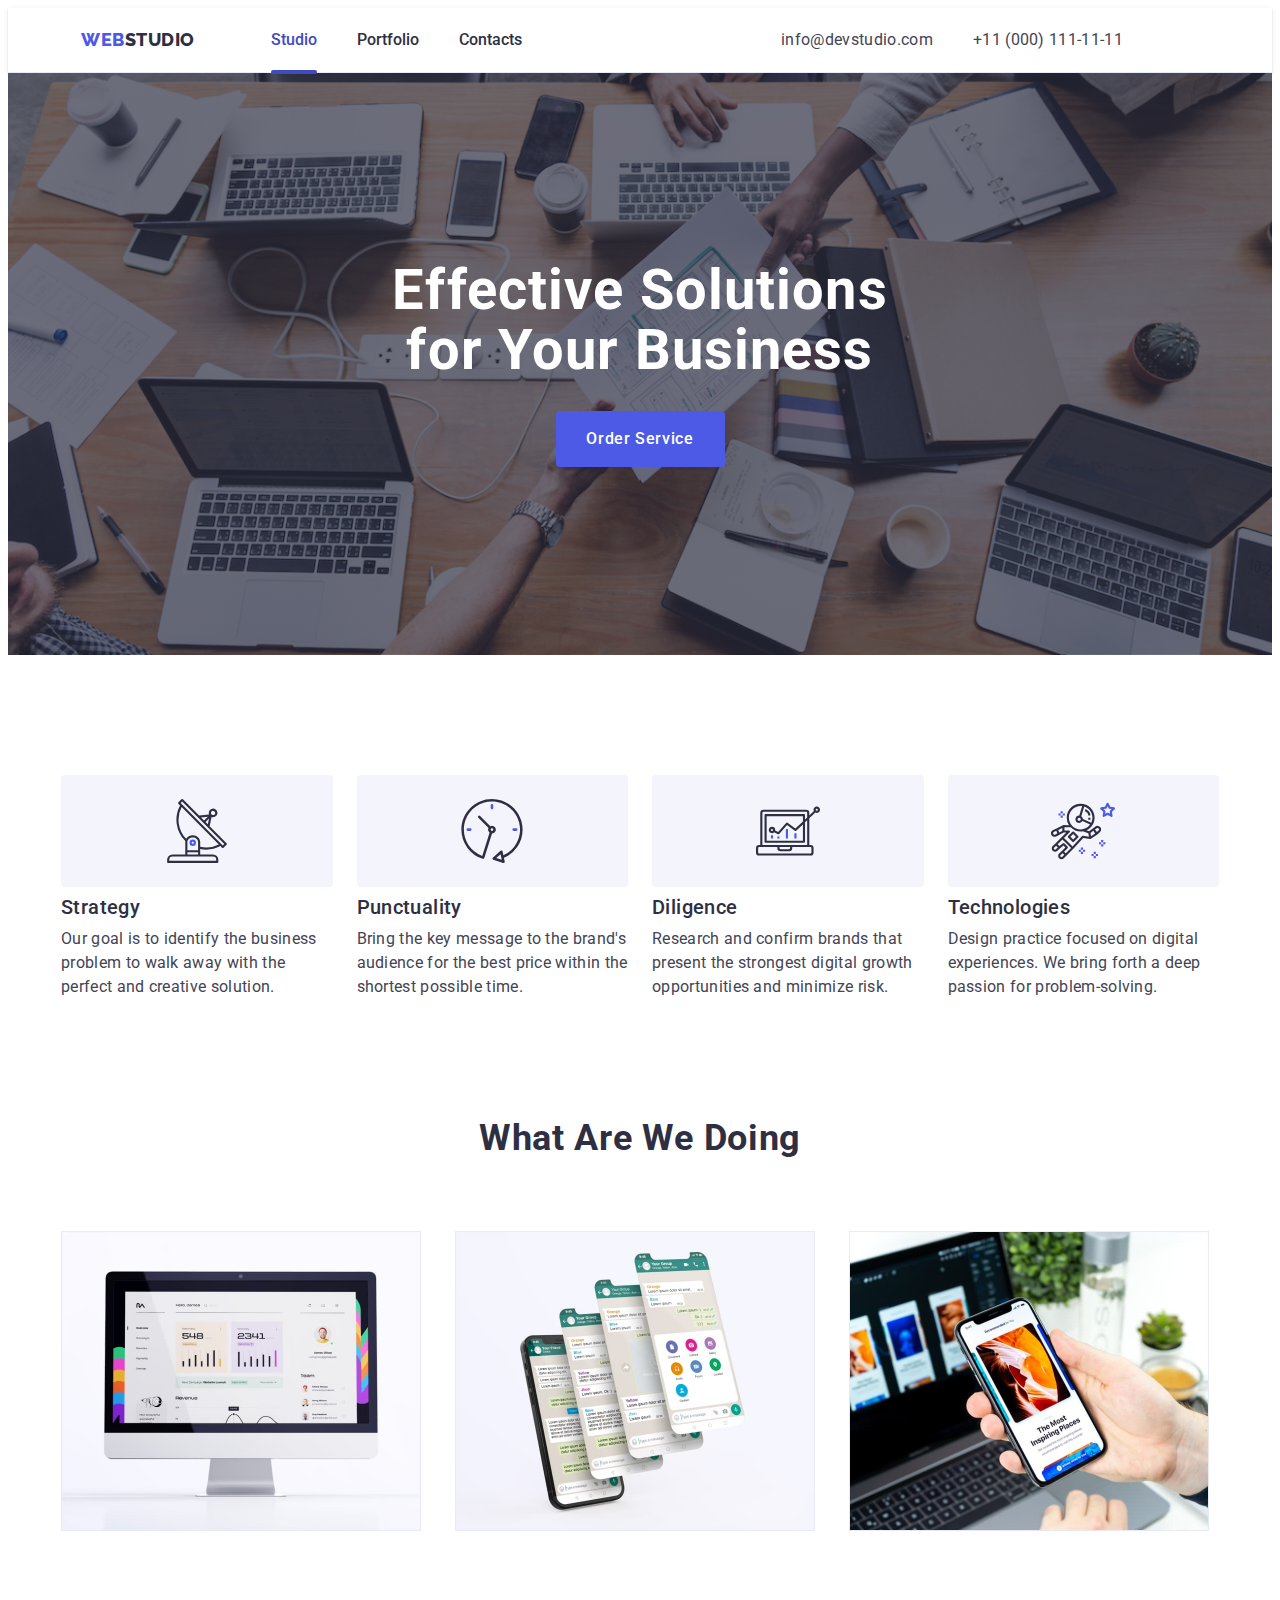
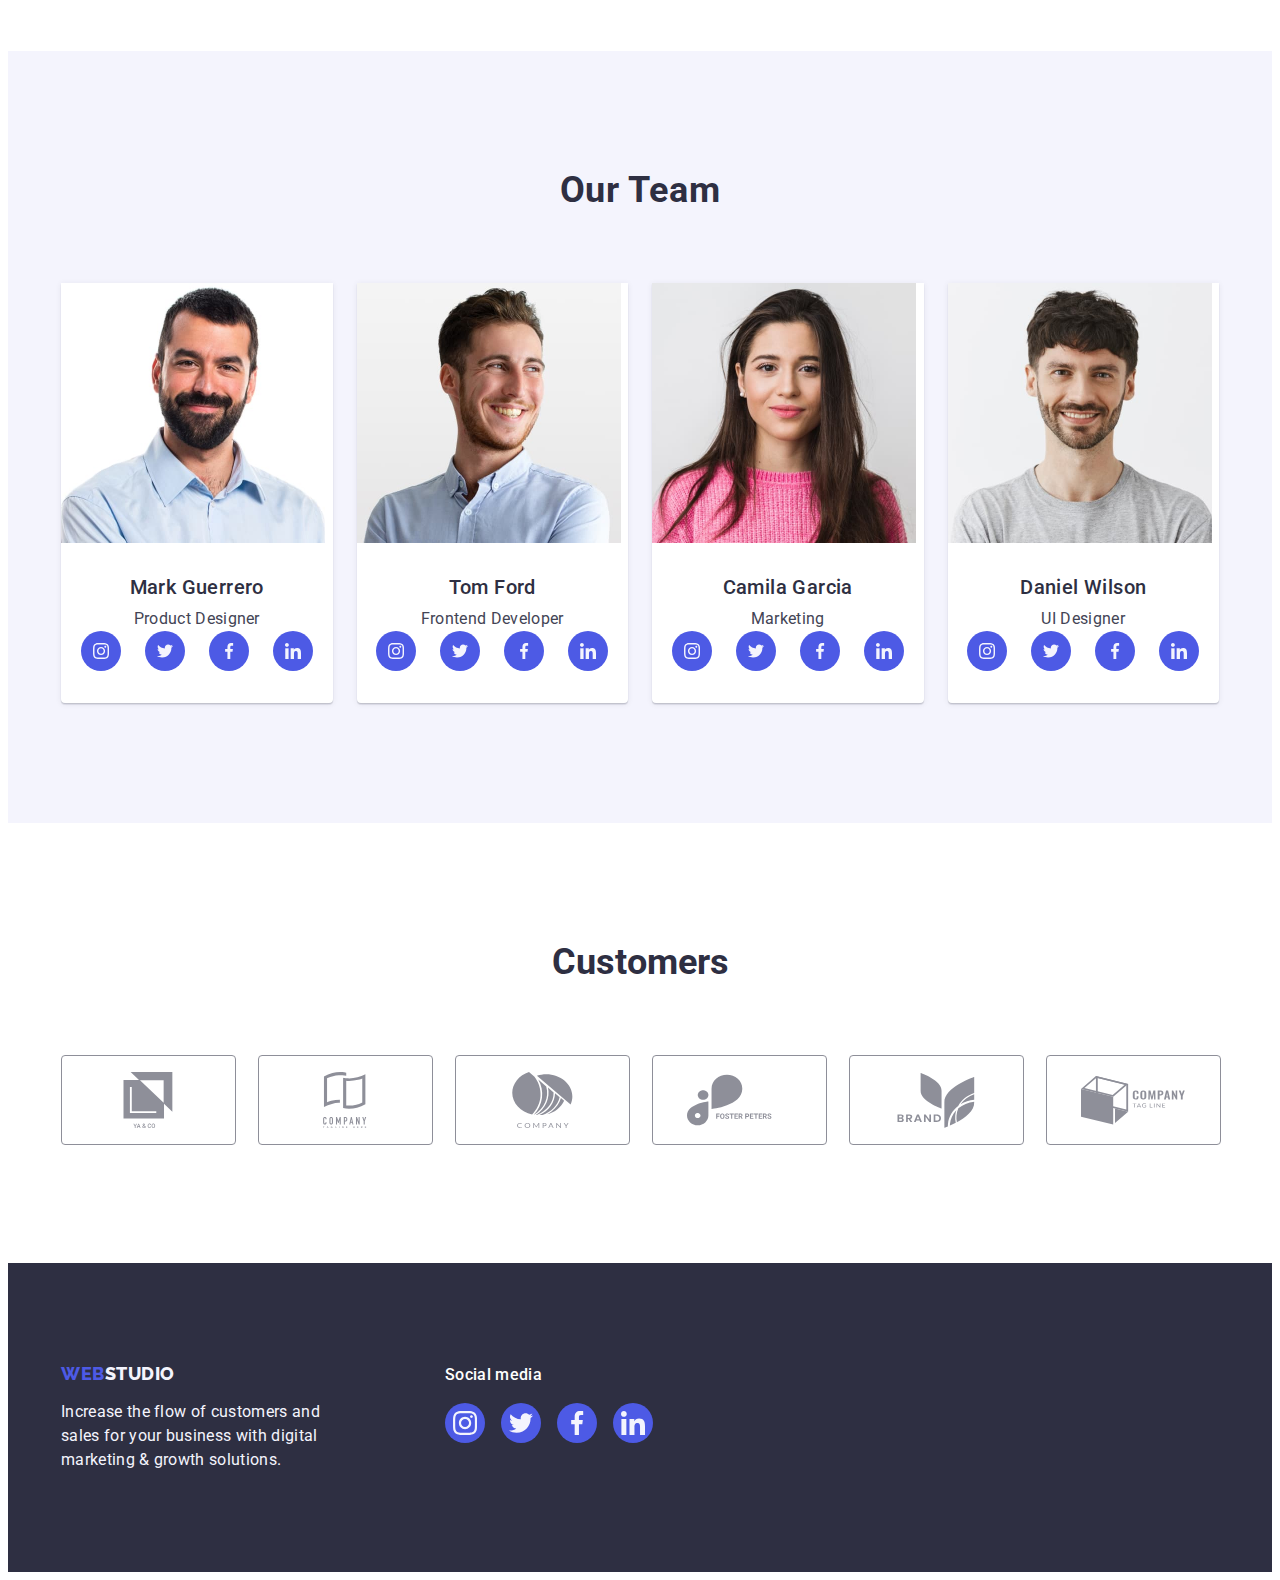
==== index.html @ b3c98682 "Update index.html" ====
<!DOCTYPE html>
<html lang="en">

<head>
    <meta charset="UTF-8">
    <meta name="viewport" content="width=device-width, initial-scale=1.0">
    <link rel="preconnect" href="https://fonts.googleapis.com">
    <link rel="preconnect" href="https://fonts.gstatic.com" crossorigin>
    <link
        href="https://fonts.googleapis.com/css2?family=Raleway:wght@800&family=Roboto:wght@400;500;700;900&display=swap"
        rel="stylesheet">
    <link rel="stylesheet" href="https://cdnjs.cloudflare.com/ajax/libs/modern-normalize/2.0.0/modern-normalize.min.css"
        integrity="sha512-4xo8blKMVCiXpTaLzQSLSw3KFOVPWhm/TRtuPVc4WG6kUgjH6J03IBuG7JZPkcWMxJ5huwaBpOpnwYElP/m6wg=="
        crossorigin="anonymous" referrerpolicy="no-referrer" />
    <link rel="stylesheet" href="./css/styles.css">
    <title>Hw-4</title>
</head>

<body>
    <header class="mheader">
        <div class="logodiv container">
            <nav class="navigation">
                <a href="" class="logo link">Web<span class="studio">Studio</span></a>

                <ul class="list">
                    <li class="menu link"><a class="current src link" href="./index.html">Studio</a></li>
                    <li class="menu link"><a class="src link" href="./portfolio.html">Portfolio</a></li>
                    <li class="menu link"><a class="src link">Contacts</a></li>
                </ul>
            </nav>
            <address class="comm">
                <ul class="list">
                    <li><a class="mail link" href="mailto:info@devstudio.com">info@devstudio.com</a></li>
                    <li><a class="mail link" href="tel:+110001111111">+11 (000) 111-11-11</a></li>
                </ul>
            </address>
        </div>
    </header>
    <main>
        <section class="section-first">
            <div class="container">
                <h1 class="head">Effective Solutions for Your Business</h1>
                <button type="button" class="custombtn" data-modal-open>Order Service</button>
            </div>
        </section>
        <section class="section-second">
            <div class="container">
                <h2 class="visually-hidden">Qualities</h2>
                <ul class="listc">
                    <li class="felem">
                        <div class="qualities-icon">
                            <svg width="64" height="64">
                                <use href="./images/icons.svg#antenna-icons"></use>
                            </svg>
                        </div>
                        <h3 class="listb">Strategy</h3>
                        <p class="parag">
                            Our goal is to identify the business problem to walk away with the perfect and creative
                            solution.
                        </p>
                    </li>
                    <li class="felem">
                        <div class="qualities-icon">
                            <svg width="64" height="64">
                                <use href="./images/icons.svg#clock-icons"></use>
                            </svg>
                        </div>
                        <h3 class="listb">Punctuality</h3>
                        <p class="parag">
                            Bring the key message to the brand's audience for the best price within the shortest
                            possible time.
                        </p>
                    </li>
                    <li class="felem">
                        <div class="qualities-icon">
                            <svg width="64" height="64">
                                <use href="./images/icons.svg#computer-icons"></use>
                            </svg>
                        </div>
                        <h3 class="listb">Diligence</h3>
                        <p class="parag">
                            Research and confirm brands that present the strongest digital growth opportunities and
                            minimize risk.
                        </p>
                    </li>
                    <li class="felem">
                        <div class="qualities-icon">
                            <svg width="64" height="64">
                                <use href="./images/icons.svg#cosmos-icons"></use>
                            </svg>
                        </div>
                        <h3 class="listb">Technologies</h3>
                        <p class="parag">
                            Design practice focused on digital experiences. We bring forth a deep passion for
                            problem-solving.
                        </p>
                    </li>
                </ul>
            </div>
        </section>
        <section class="section-third">
            <div class="container">
                <h2 class="wawd">What are we doing</h2>

                <ul class="icon">
                    <li class="layb"><img src="./images/img1.jpg" alt="Mac" width="360"> </li>
                    <li class="layb"><img src="./images/img2.jpg" alt="Displays" width="360"> </li>
                    <li class="layb"><img src="./images/img3.jpg" alt="Telephone" width="360"> </li>
                </ul>
            </div>
        </section>
        <section class="section-fourth">
            <div class="container">
                <h2 class="ourteam">Our Team</h2>
                <ul class="listf">
                    <li class="imag"><img src="./images/Product.jpg" alt="Product Designer" width="264">
                        <div class="jan">
                            <h3 class="fname">Mark Guerrero</h3>
                            <p class="jobn">Product Designer</p>
                            <ul class="social-pages">
                                <li class="social-icons">
                                    <a href="" class="soc-links">
                                        <svg class="icon-fill" width="16" height="16">
                                            <use href="./images/icons.svg#icon-instagram"></use>
                                        </svg></a>
                                </li>

                                <li class="social-icons">
                                    <a href="" class="soc-links">
                                        <svg class="icon-fill" width="16" height="16">
                                            <use href="./images/icons.svg#icon-twitter"></use>
                                        </svg></a>
                                </li>

                                <li class="social-icons">
                                    <a href="" class="soc-links">
                                        <svg class="icon-fill" width="16" height="16">
                                            <use href="./images/icons.svg#icon-facebook"></use>
                                        </svg></a>
                                </li>

                                <li class="social-icons">
                                    <a href="" class="soc-links">
                                        <svg class="icon-fill" width="16" height="16">
                                            <use href="./images/icons.svg#icon-linked"></use>
                                        </svg></a>
                                </li>
                            </ul>
                        </div>
                    </li>
                    <li class="imag"><img src="./images/Frontend.jpg" alt="Frontend Dev" width="264">
                        <div class="jan">
                            <h3 class="fname">Tom Ford</h3>
                            <p class="jobn">Frontend Developer</p>
                            <ul class="social-pages">
                                <li class="social-icons">
                                    <a href="" class="soc-links">
                                        <svg class="icon-fill" width="16" height="16">
                                            <use href="./images/icons.svg#icon-instagram"></use>
                                        </svg></a>
                                </li>

                                <li class="social-icons">
                                    <a href="" class="soc-links">
                                        <svg class="icon-fill" width="16" height="16">
                                            <use href="./images/icons.svg#icon-twitter"></use>
                                        </svg></a>
                                </li>

                                <li class="social-icons">
                                    <a href="" class="soc-links">
                                        <svg class="icon-fill" width="16" height="16">
                                            <use href="./images/icons.svg#icon-facebook"></use>
                                        </svg></a>
                                </li>

                                <li class="social-icons">
                                    <a href="" class="soc-links">
                                        <svg class="icon-fill" width="16" height="16">
                                            <use href="./images/icons.svg#icon-linked"></use>
                                        </svg></a>
                                </li>
                            </ul>
                        </div>
                    </li>
                    <li class="imag"><img src="./images/Marketing.jpg" alt="Marketing" width="264">
                        <div class="jan">
                            <h3 class="fname">Camila Garcia</h3>
                            <p class="jobn">Marketing</p>
                            <ul class="social-pages">
                                <li class="social-icons">
                                    <a href="" class="soc-links">
                                        <svg class="icon-fill" width="16" height="16">
                                            <use href="./images/icons.svg#icon-instagram"></use>
                                        </svg></a>
                                </li>

                                <li class="social-icons">
                                    <a href="" class="soc-links">
                                        <svg class="icon-fill" width="16" height="16">
                                            <use href="./images/icons.svg#icon-twitter"></use>
                                        </svg></a>
                                </li>

                                <li class="social-icons">
                                    <a href="" class="soc-links">
                                        <svg class="icon-fill" width="16" height="16">
                                            <use href="./images/icons.svg#icon-facebook"></use>
                                        </svg></a>
                                </li>

                                <li class="social-icons">
                                    <a href="" class="soc-links">
                                        <svg class="icon-fill" width="16" height="16">
                                            <use href="./images/icons.svg#icon-linked"></use>
                                        </svg></a>
                                </li>
                            </ul>
                        </div>
                    </li>
                    <li class="imag"><img src="./images/UI.jpg" alt="UI Dev" width="264">
                        <div class="jan">
                            <h3 class="fname">Daniel Wilson</h3>
                            <p class="jobn">UI Designer</p>
                            <ul class="social-pages">
                                <li class="social-icons">
                                    <a href="" class="soc-links">
                                        <svg class="icon-fill" width="16" height="16">
                                            <use href="./images/icons.svg#icon-instagram"></use>
                                        </svg></a>
                                </li>

                                <li class="social-icons">
                                    <a href="" class="soc-links">
                                        <svg class="icon-fill" width="16" height="16">
                                            <use href="./images/icons.svg#icon-twitter"></use>
                                        </svg></a>
                                </li>

                                <li class="social-icons">
                                    <a href="" class="soc-links">
                                        <svg class="icon-fill" width="16" height="16">
                                            <use href="./images/icons.svg#icon-facebook"></use>
                                        </svg></a>
                                </li>

                                <li class="social-icons">
                                    <a href="" class="soc-links">
                                        <svg class="icon-fill" width="16" height="16">
                                            <use href="./images/icons.svg#icon-linked"></use>
                                        </svg></a>
                                </li>
                            </ul>
                        </div>
                    </li>
                </ul>
            </div>
        </section>
        <section class="section-fifth">
            <div class="container">
                <h2 class="svg-customers">Customers</h2>
                <ul class="customers-list">

                    <li class="customer-element">
                        <a href="" class="custom-link">
                            <svg class="customers-icon" width="104" height="56">
                                <use href="./images/icons.svg#icon-yaco"></use>
                            </svg>
                        </a>
                    </li>

                    <li class="customer-element">
                        <a href="" class="custom-link">
                            <svg class="customers-icon" width="104" height="56">
                                <use href="./images/icons.svg#icon-company2"></use>
                            </svg>
                        </a>
                    </li>

                    <li class="customer-element">
                        <a href="" class="custom-link">
                            <svg class="customers-icon" width="104" height="56">
                                <use href="./images/icons.svg#icon-company"></use>
                            </svg>
                        </a>
                    </li>

                    <li class="customer-element">
                        <a href="" class="custom-link">
                            <svg class="customers-icon" width="104" height="56">
                                <use href="./images/icons.svg#icon-fooster"></use>
                            </svg>
                        </a>
                    </li>

                    <li class="customer-element">
                        <a href="" class="custom-link">
                            <svg class="customers-icon" width="104" height="56">
                                <use href="./images/icons.svg#icon-brand"></use>
                            </svg>
                        </a>
                    </li>

                    <li class="customer-element">
                        <a href="" class="custom-link">
                            <svg class="customers-icon" width="104" height="56">
                                <use href="./images/icons.svg#icon-tagline"></use>
                            </svg>
                        </a>
                    </li>
                </ul>
            </div>
        </section>
    </main>

    <footer class="down">
        <div class="footer-container">
            <div class="footer-logo">
                <a href="" class="logof link">Web<span class="studioo">Studio</span></a>
                <p class="footer-parag">Increase the flow of customers and sales for your business with digital
                    marketing &
                    growth solutions.
                </p>
            </div>
            <div class="footer-media">
                <p class="soc-media">Social media</p>
                <ul class="footer-social-pages">
                    <li class="footer-social-icons">
                        <a href="" class="footer-soc-links">
                            <svg class="icon-fill" width="24" height="24">
                                <use href="./images/icons.svg#icon-instagram"></use>
                            </svg></a>
                    </li>

                    <li class="footer-social-icons">
                        <a href="" class="footer-soc-links">
                            <svg class="icon-fill" width="24" height="24">
                                <use href="./images/icons.svg#icon-twitter"></use>
                            </svg></a>
                    </li>

                    <li class="footer-social-icons">
                        <a href="" class="footer-soc-links">
                            <svg class="icon-fill" width="24" height="24">
                                <use href="./images/icons.svg#icon-facebook"></use>
                            </svg></a>
                    </li>

                    <li class="footer-social-icons">
                        <a href="" class="footer-soc-links">
                            <svg class="icon-fill" width="24" height="24">
                                <use href="./images/icons.svg#icon-linked"></use>
                            </svg></a>
                    </li>
                </ul>
            </div>
        </div>
    </footer>

    <div class="backdrop is-hidden" data-modal>
        <div class="modal-content">
            <button class="close-btn" type="button" data-modal-close><svg class="smooth-btn" width="8" height="8">
                    <use href="./images/icons.svg#icon-button"></use>
                </svg></button>
                <p class="modal-paragraph">
                    Leave your contacts and we will call you back
                </p>
    <form>
<div class="modal-form-class">
<label class="modal-label" for="user-name">
    Name 
</label>
    <div class="modal-input">
<input class="form-input" id="user-name" name="user-name"  type="text"/>
<svg class="modal-svg" width="18" height="24">
    <use href="./images/icons.svg#icon-person">
    </use>
</svg>
    </div>
</div>

<div class="modal-form-class">
    <label class="modal-label" for="user-name1">
        Phone
    </label>
    <div class="modal-input">
        <input class="form-input" id="user-name1" name="user-name1" type="text" />
        <svg class="modal-svg" width="18" height="24">
            <use href="./images/icons.svg#icon-person">
            </use>
        </svg>
    </div>
</div>

<div class="modal-form-class">
    <label class="modal-label" for="user-name2">
        Email
    </label>
    <div class="modal-input">
        <input class="form-input" id="user-name2" name="user-name2" type="text" />
        <svg class="modal-svg" width="18" height="24">
            <use href="./images/icons.svg#icon-person">
            </use>
        </svg>
    </div>
</div>

    <div class="modal-form-comment">
        <label class="modal-label" for="user-comment">
            Comment
        </label>
        <textarea class="form-textarea" id="user-comment" name="user-comment" placeholder="Text input">

        </textarea>
    </div>
    </form>
  </div>
</div>
    <script src="./js/modal.js"></script>
</body>
</html>
---- css/styles.css ----
:root {
    --primary-font: 'Roboto', sans-serif;
    --title-font: 'Raleway', sans-serif;
    --primary-accent-color: #4d5ae5;
    --offer-color: #2e2f42;
    --useful-color: #434455;
    --background-color: #FFFFFF;
    --paragraph-color: #F4F4FD;
    --button-color: #e7e9fc;
    --deepblue-color:#404bbf;
    --customer-color:#8e8f99;
}

body {
    font-family: 'Roboto', sans-serif;
    color: var(--useful-color);
    background-color: var(--background-color)
}

img {
    display: block;
}

ul {
    padding: 0;
    margin: 0;
    list-style-type: none;
}

li {
    padding: 0;
    margin: 0;
    list-style-type: none;
}


h1,
h2,
h3,
p {
    margin: 0;
}

.visually-hidden {
    position: absolute;
    width: 1px;
    height: 1px;
    margin: -1px;
    border: 0;
    padding: 0;
    white-space: nowrap;
    clip-path: inset(100%);
    clip: rect(0 0 0 0);
    overflow: hidden;
}

.qualities-icon{
    display: flex;
    align-items: center;
    justify-content: center;
    height: 112px;
    background-color: #f4f4fd;
    border-radius: 4px;
    margin-bottom: 8px;
    
}

.navigation {
    display: flex;
    align-items: center;
    padding: 20px;
}

.comm {
    font-style: normal;
    font-weight: 400;
    margin: 0 auto;
    margin-right: 76px;
    padding: 20px;
    display: flex;
    align-items: right;
}

.comm .mail {
    line-height: 24px;
    transition: color 250ms cubic-bezier(0.4, 0, 0.2, 1);
    letter-spacing: 0.02em;
    color: var(--useful-color);
}

.logodiv {
    display: flex;
}

.container {
    width: 1158px;
    margin: 0 auto;
    padding: 0 15px;
}

.comm .mail:hover,
.comm .mail:focus {
    color: #404bbf;
}

.studio {
    color: var(--offer-color)
}

.logo {
    font-family: "Raleway", sans-serif;
    font-weight: 800;
    font-size: 18px;
    line-height: 1.17;
    letter-spacing: 0.03em;
    text-transform: uppercase;
    color: var(--primary-accent-color);
    text-decoration: none;
    display: flex;
    margin-right: 76px;
}


.menu {
    display: block;
}

.logof {
    font-family: "Raleway", sans-serif;
    font-weight: 800;
    font-size: 18px;
    line-height: 1.17;
    letter-spacing: 0.03em;
    text-transform: uppercase;
    color: var(--primary-accent-color);
    text-decoration: none;
    margin-bottom: 16px;
}

.link {
    text-decoration: none;
}

.section-third {
    padding-bottom: 120px;
}

.list {
    list-style: none;
    display: flex;
    gap: 40px;
}

.listf {
    display: flex;
    gap: 24px;
}

.icon {
    display: flex;
    gap: 24px;
}

.layb {
    width: calc((100% - 3 * 16px) / 3);

}

.section-second {
    padding: 120px 0;
}

.visually-hidden {
    position: absolute;
    width: 1px;
    height: 1px;
    margin: -1px;
    border: 0;
    padding: 0;
    white-space: nowrap;
    clip-path: inset(100%);
    clip: rect(0 0 0 0);
    overflow: hidden;
}

.src {
    padding: 24px 0;
    color: #2e2f42;
    font-weight: 500;
    size: 16px;
    line-height: 24px;
    font-family: 'Roboto', sans-serif;
}

.current{
    position: relative;
    transition:color 250ms cubic-bezier(0.4, 0, 0.2, 1);
    color:#404bbf;
    
}

.current::after {
    content: '';
    position: absolute;
    left: 0;
    bottom: -1px;
    width: 100%;
    height: 4px;
    background-color: #404bbf;
    border-radius: 2px;
}

.list .src:hover,
.list .src:focus {
    color: #404bbf;
}

.listc {
    display: flex;
    gap: 24px;
}

.felem {
    width: calc((100% - 72px) / 4);
}

.mheader {
    border-bottom: 1px solid #e7e9fc;
    box-shadow: 0px 2px 1px rgba(46, 47, 66, 0.08),
        0px 1px 1px rgba(46, 47, 66, 0.16),
        0px 1px 6px rgba(46, 47, 66, 0.08);
}

.section-first {
    background-color: var(--offer-color);
    max-width: 1440px;
    padding: 188px 0;
    background-image: linear-gradient(rgba(46, 47, 66, 0.7), rgba(46, 47, 66, 0.7)), url(../images/people-office.jpg);
    margin:0 auto;
    background-repeat: no-repeat;
    background-position: center;
    background-size: cover;
}

.head {
    font-size: 56px;
    margin: 0 auto;
    line-height: 1.07;
    text-align: center;
    letter-spacing: 0.02em;
    color: #ffffff;
    max-width: 496px;

}

.custombtn {
    background-color: #4D5AE5;
    display: block;
    min-width: 169px;
    margin: 0 auto;
    margin-top: 30px;
    height: 56px;
    border: none;
    transition:background-color 250ms cubic-bezier(0.4, 0, 0.2, 1);
    border-radius: 4px;
    text-align: center;
    font-family: "Roboto", sans-serif;
    font-weight: 500;
    font-size: 16px;
    line-height: 1.5;
    letter-spacing: 0.04em;
    color: #ffffff;
    cursor: pointer;
}

.portb {
    font-family: "Roboto", sans-serif;
    font-weight: 500;
    font-size: 16px;
    line-height: 1.5;
    letter-spacing: 0.04em;
    color: var(--primary-accent-color);
    background-color: var(--paragraph-color);
    border: 1px solid var(--button-color);
    border-radius: 4px;
    padding: 12px 24px;
    cursor: pointer;
    transition:color 250ms cubic-bezier(0.4, 0, 0.2, 1),
        background-color 250ms cubic-bezier(0.4, 0, 0.2, 1),
        border-color 250ms cubic-bezier(0.4, 0, 0.2, 1),
        box-shadow 250ms cubic-bezier(0.4, 0, 0.2, 1)
}

.portb:hover, .portb:focus {
    color: #FFFFFF;
    background-color: #404BBF;
    border: 1px solid transparent;
    box-shadow:0px 3px 1px rgba(0, 0, 0, 0.1),
        0px 2px 1px rgba(0, 0, 0, 0.08),
        0px 2px 2px rgba(0, 0, 0, 0.12);
}


.customb:hover,
.customb:focus {
    background-color: #404BBF;
}

.wawd {
    font-size: 36px;
    line-height: 1.11;
    text-align: center;
    letter-spacing: 0.02em;
    text-transform: capitalize;
    color: var(--offer-color);
    margin-bottom: 72px;

}

.down {
    background-color: var(--offer-color);
    padding: 100px 0;
    align-items: baseline;
    display: flex;

}

.footer-parag {
    line-height: 1.5;
    color: var(--paragraph-color);
    letter-spacing: 0.02em;
    max-width: 264px;
    margin-top: 16px;
}

.studioo {
    color: var(--paragraph-color)
}


.listb {
    font-weight: 500;
    font-size: 20px;
    line-height: 1.2;
    letter-spacing: 0.02em;
    color: var(--offer-color);
    margin-bottom: 8px;
}

.parag {
    font-size: 16px;
    line-height: 1.5;
    letter-spacing: 0.02em;
    color: var(--useful-color)
}

.section-fourth {
    background-color: #F4F4FD;
    padding: 120px 0;

}

.ourteam {
    font-size: 36px;
    line-height: 1.11;
    text-align: center;
    letter-spacing: 0.02em;
    text-transform: capitalize;
    color: var(--offer-color);
    margin-bottom: 72px;
}

.imag {
    background-color: #FFFFFF;
    width: calc((100% - 72px) / 4);
    border-radius: 0px 0px 4px 4px;
    box-shadow:0px 1px 6px rgba(46, 47, 66, 0.08),
        0px 1px 1px rgba(46, 47, 66, 0.16),
        0px 2px 1px rgba(46, 47, 66, 0.08);
}

.jan {
padding: 32px 0;
}

.social-pages{
    display: flex;
    justify-content: center;
    gap: 24px;
}

.social-icons{
    display: flex;
    justify-content: center;
    gap:16px;
    width: 40px;
    height: 40px;
}

.soc-links{
    width: 100%;
    height: 100%;
    background-color:var(--primary-accent-color);
    border-radius:50%;
    transition:background-color 250ms cubic-bezier(0.4, 0, 0.2, 1);
    display: flex;
    flex-shrink: 0;
    align-items: center;
    justify-content: center;
}

.soc-links:hover, .soc-links:focus {
    background-color: var(--deepblue-color);
}

.icon-fill{
    fill:#f4f4fd;
}

.fname {
    font-weight: 500;
    font-size: 20px;
    line-height: 1.2;
    letter-spacing: 0.02em;
    color: var(--offer-color);
    text-align: center;
    margin-bottom: 8px;
}

.jobn {
    font-size: 16px;
    line-height: 1.5;
    letter-spacing: 0.02em;
    color: var(--useful-color);
    text-align: center;
}

.siteinf {
    font-style: normal;
}

.devstudio {
    font-size: 16px;
    line-height: 1.5;
    letter-spacing: 0.02em;
    color: var(--useful-color);
}

.devstudio:hover,
.devstudio:focus {
    color: #404bbf;
}

.namea {
    font-family: "Roboto", sans-serif;
    font-weight: 500;
    font-size: 20px;
    line-height: 24px;
    letter-spacing: 0.02em;
    color: var(--offer-color);
    margin-bottom: 8px;
}

.appb {
    font-family: "Roboto", sans-serif;
    font-size: 16px;
    font-weight: 400px;
    line-height: 24px;
    letter-spacing: 0.02em;
    color: var(--useful-color)
}

.chaps {
    padding-top: 96px;
    padding-bottom: 120px;
}

.listj {
    display: flex;
    justify-content: center;
    gap: 24px;
    margin-bottom: 72px;
}

.listl {
    display: flex;
    flex-wrap: wrap;
    column-gap: 24px;
    row-gap: 48px;

}

.information {
    width: calc((100% - 48px) / 3);
}

.inform1 {
    padding: 32px 16px;
    border: 1px solid #e7e9fc;
    border-top: none;
}

.section-fifth{
    padding-top: 120px;
    padding-bottom: 120px;
}

.svg-customers{
    font-size: 36px;
    line-height: 1.11;
    color:var(--offer-color);
    margin-bottom: 72px;
    text-align: center;
}

.customers-list{
    display:flex;
    gap:24px;
}

.customer-element{
    width: calc((100% - 120px) / 6);
    height: 88px;
}

.custom-link{
    width: 100%;
    height: 100%;
    border: 1px solid #8e8f99;
    border-radius: 4px;
    display: flex;
    align-items: center;
    justify-content: center;
    color:var(--customer-color);
    transition: border-color 250ms cubic-bezier(0.4, 0, 0.2, 1),
    color 250ms cubic-bezier(0.4, 0, 0.2, 1);
}

.custom-link:hover, .custom-link:focus{
border-color: #404bbf;
color: #404bbf;
}

.customers-icon{
    fill:currentColor;
}

.soc-media{
    font-weight: 500;
    font-size: 16px;
    line-height: 1.5;
    letter-spacing: 0.02em;
    color:var(--background-color);
    margin-bottom: 16px;

}

.footer-logo{
margin-right: 120px;
}

.footer-container{
    display: flex;
    align-items: baseline;
    width: 1158px;
    margin: 0 auto;
    padding: 0 15px;
}

.footer-social-pages{
    display: flex;
    gap: 16px;
}
.footer-social-icons{
    width: 40px;
    height: 40px;
}

.footer-soc-links{
    width: 100%;
    height: 100%;
    background-color:var(--primary-accent-color);
    border-radius:50%;
    display: flex;
    align-items: center;
    transition: background-color 250ms cubic-bezier(0.4, 0, 0.2, 1);
    justify-content: center;

}
.footer-soc-links:hover, .footer-soc-links:focus{
    background-color: #31d0aa;
}

.backdrop {
    position: fixed;
    top: 0;
    left: 0;
    width: 100%;
    height: 100%;
    background-color: rgba(46, 47, 66, 0.4);
    transition: opacity 250ms cubic-bezier(0.4, 0, 0.2, 1), visibility 250ms cubic-bezier(0.4, 0, 0.2, 1);
}

.backdrop.is-hidden {
    visibility: hidden;
    opacity: 0;
    pointer-events: none;
}

.modal-content{
    position: absolute;
    width: 408px;
    transform: translate(-50%, -50%) scale(1);
    min-height: 584px;
    padding: 72px 24px 24px 24px;
    left: 50%;
    top: 50%;
    background: #FCFCFC;
    box-shadow:0px 1px 1px rgba(0, 0, 0, 0.14),
    0px 1px 3px rgba(0, 0, 0, 0.12),
    0px 2px 1px rgba(0, 0, 0, 0.2);
    border-radius: 4px;
    transition: transform 250ms cubic-bezier(0.4, 0, 0.2, 1);
}

.modal-form-class{
    margin-bottom: 8px;
}

.modal-label{
    font-size: 12px;
    line-height: 1.17;
    letter-spacing: 0.04em;
    color:var(--customer-color);
    display: block;
    margin-bottom: 4px;
}

.modal-input{
    position: relative;
}

.form-input{
    width: 100%;
    height: 40px;
    border: 1px solid rgba(46, 47, 66, 0.4);
    border-radius: 4px;
    background-color: transparent;
    padding-left: 38px;
    outline: transparent;
    transition: border-color 250ms cubic-bezier(0.4, 0, 0.2, 1);
}

.form-input:focus{
border-color:var(--primary-accent-color);
}

.modal-svg{
    position: absolute;
    left: 16px;
    top: 50%;
    transform: translateY(-50%);
    transition: fill 250ms cubic-bezier(0.4, 0, 0.2, 1);
}

.form-input:focus + .modal-svg{
    fill: #4D5AE5;
}

.modal-form-comment{
    margin-bottom: 16px;
}

.form-textarea{
    width: 100%;
    height: 120px;
    font-size: 12px;
    line-height: 1.17;
    letter-spacing: 0.04em;
    color: rgba(46, 47, 66, 0.4);
    border: 1px solid rgba(46, 47, 66, 0.4);
    border-radius: 4px;
    background-color: transparent;
    padding: 8px 16px;
    outline: transparent;
    resize: none;
    transition: border-color 250ms cubic-bezier(0.4, 0, 0.2, 1);
}

.form-textarea:focus{
    border-color: #4D5AE5;
}

.close-btn{
    position: absolute;
    top: 24px;
    right: 24px;
    width: 24px;
    height: 24px;
    border-radius: 50%;
    display: flex;
    align-items: center;
    justify-content: center;
    background-color: #e7e9fc;
    border: 1px solid rgba(0, 0, 0, 0.1);
    padding: 0;
    cursor: pointer;
    transition: background-color 250ms cubic-bezier(0.4, 0, 0.2, 1), border 250ms cubic-bezier(0.4, 0, 0.2, 1);
}

.close-btn:hover, .close-btn:focus{
    background-color: #404bbf;
    border: none;
    fill: #ffffff
}

.modal-paragraph{
    font-weight: 500;
    font-size: 16px;
    line-height: 1.5;
    text-align: center;
    letter-spacing: 0.02em;
    color:var(--offer-color);
    margin-bottom: 16px;
}

.smooth-btn{
    transition: fill 250ms cubic-bezier(0.4, 0, 0.2, 1);
}

.box-overlay{
    position: relative;
    overflow: hidden;
}

.overlay{
    position: absolute;
    top: 0;
    font-size: 16px;
    line-height: 1.5;
    letter-spacing: 0.02em;
    color:var(--paragraph-color);
    padding: 40px 32px;
background-color: #4d5ae5;
height: 100%;
width: 100%;
transform: translateY(100%);
transition: transform 250ms cubic-bezier(0.4, 0, 0.2, 1);
}

.pic-animation:hover .overlay,
.pic-animation:focus .overlay {
    transform: translateY(0%);
}
.pic-animation{
        text-decoration: none;
        display: block;
        transition: box-shadow 250ms cubic-bezier(0.4, 0, 0.2, 1);
}

.pic-animation:hover, .pic-animation:focus{
    box-shadow:0px 1px 6px rgba(46, 47, 66, 0.08),
        0px 1px 1px rgba(46, 47, 66, 0.16),
        0px 2px 1px rgba(46, 47, 66, 0.08);
        transform: translateY(0%);
}
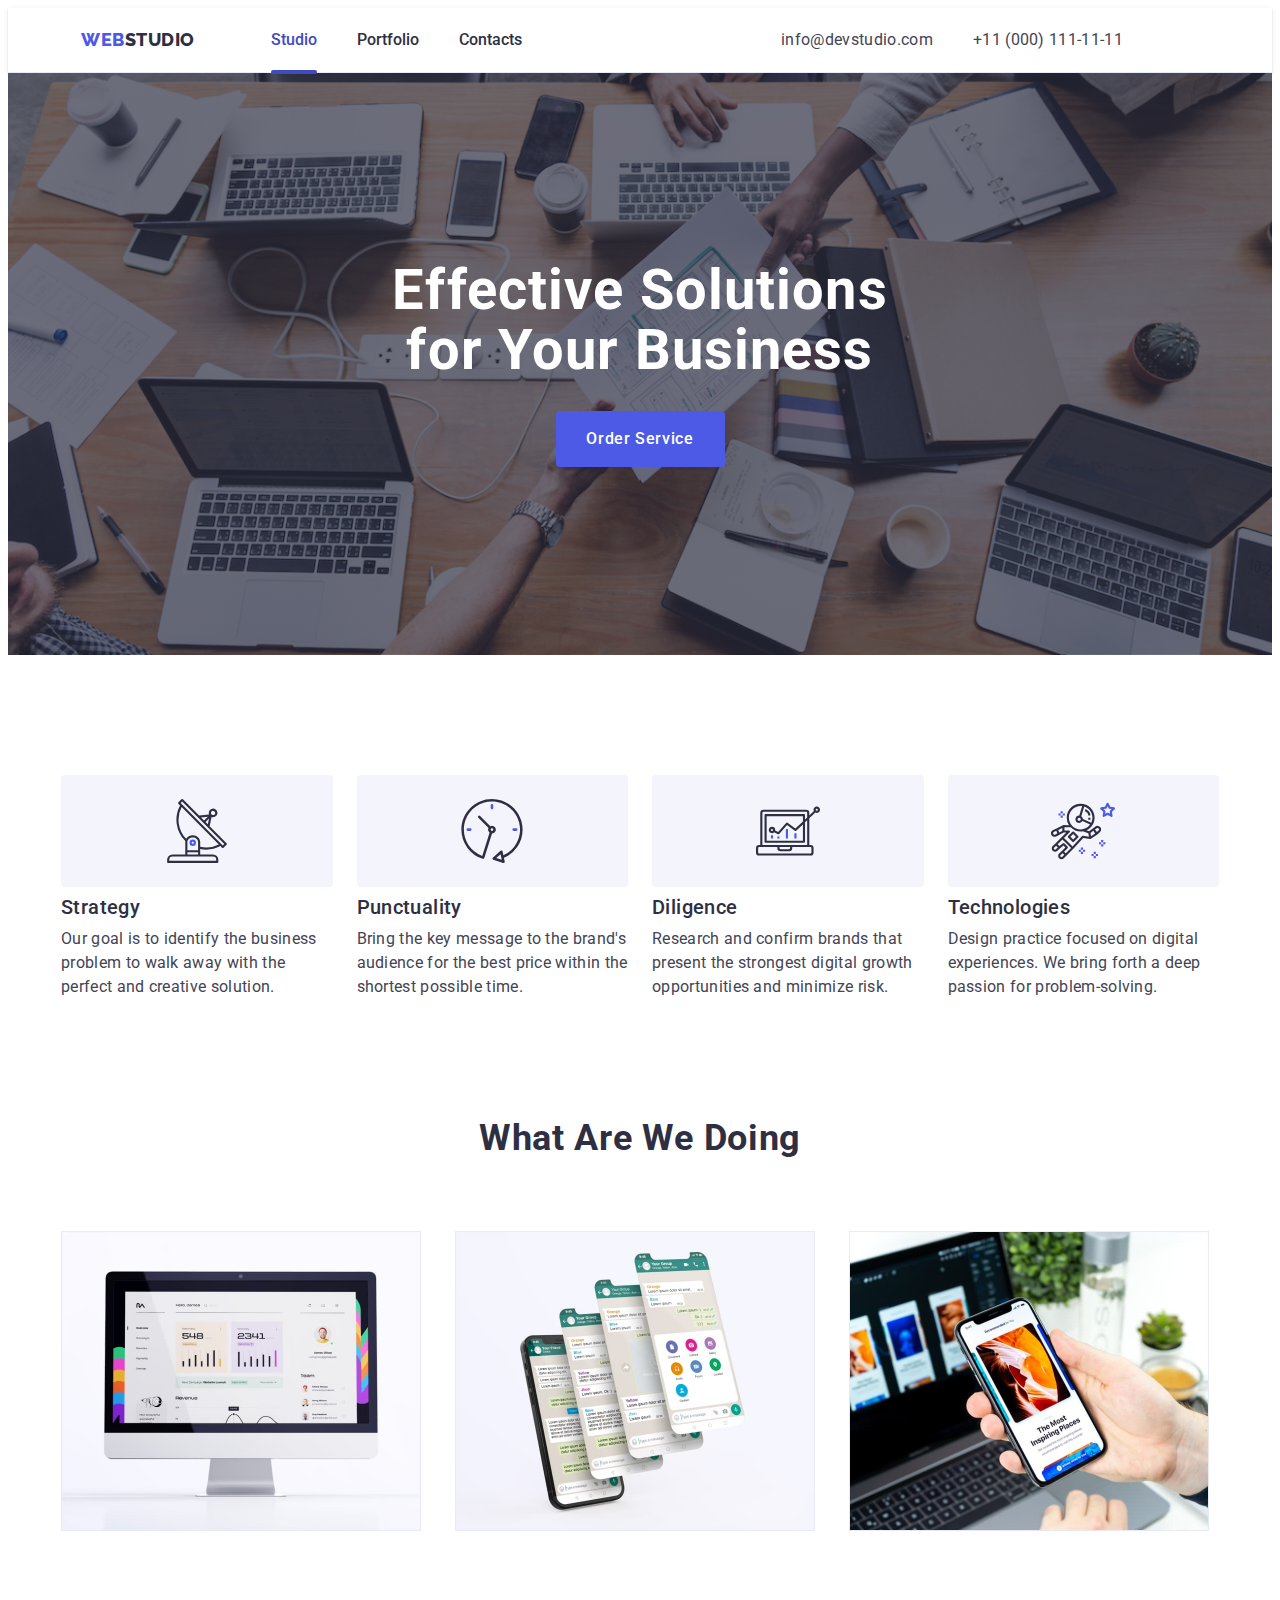
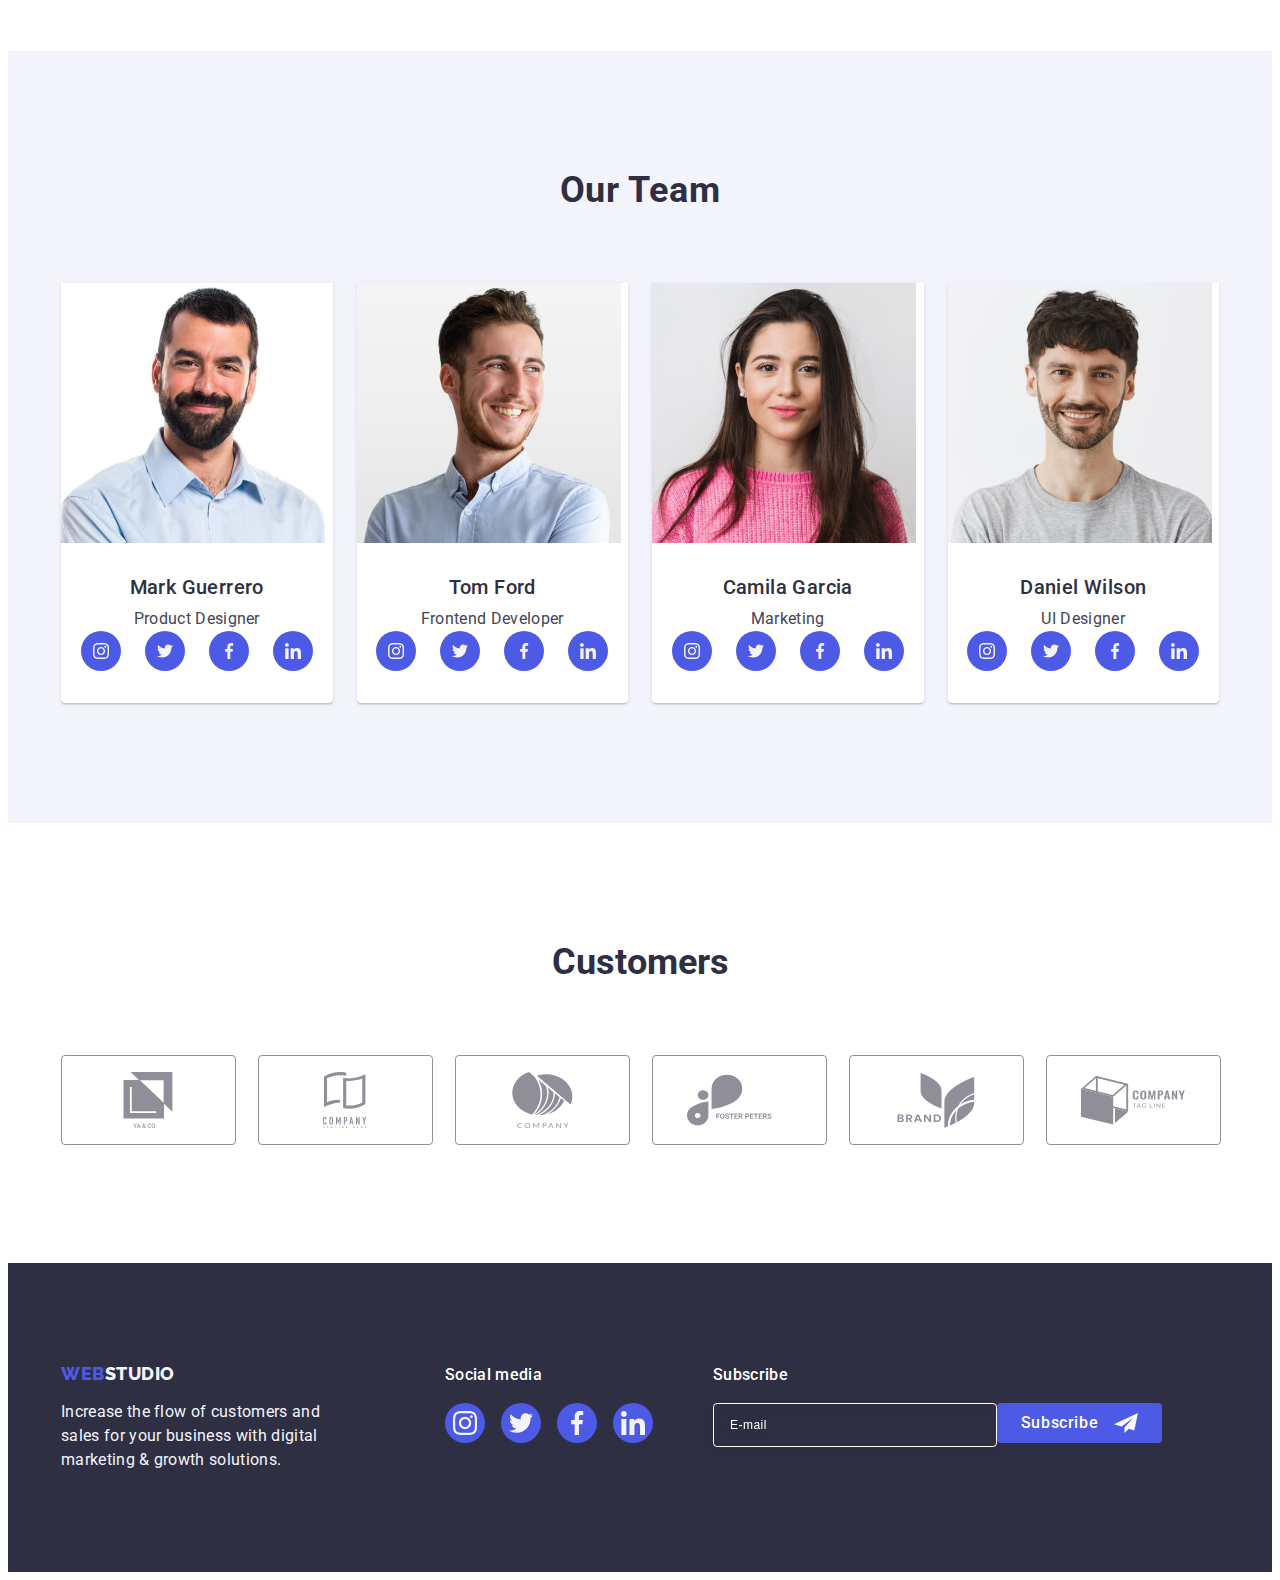
==== commit 4571051d: "update" ====
--- a/index.html
+++ b/index.html
@@ -353,6 +353,22 @@
                             </svg></a>
                     </li>
                 </ul>
+            </div>
+
+            <div class="div-subscribe">
+                <p class="paragraph-subs">
+            Subscribe
+                </p>
+                <form class="footer-form">
+            <label class="footer-label" for="">
+                <input class="footer-input" type="email" name="subscribe" placeholder="E-mail"/>
+            </label>
+            <button class="submit-btn" type="submit">
+                Subscribe
+                <svg class="footer-btn-svg" width="24" height="24"><use href="./images/icons.svg#icon-telegram">
+                </use></svg>
+            </button>
+                </form>
             </div>
         </div>
     </footer>
@@ -386,7 +402,7 @@
     <div class="modal-input">
         <input class="form-input" id="user-name1" name="user-name1" type="text" />
         <svg class="modal-svg" width="18" height="24">
-            <use href="./images/icons.svg#icon-person">
+            <use href="./images/icons.svg#icon-telephone">
             </use>
         </svg>
     </div>
@@ -399,7 +415,7 @@
     <div class="modal-input">
         <input class="form-input" id="user-name2" name="user-name2" type="text" />
         <svg class="modal-svg" width="18" height="24">
-            <use href="./images/icons.svg#icon-person">
+            <use href="./images/icons.svg#icon-mail">
             </use>
         </svg>
     </div>
@@ -413,6 +429,23 @@
 
         </textarea>
     </div>
+
+    <div class="form-checkbox">
+ <input class="checkbox-input visually-hidden" id="user-privacy" type="checkbox" value="true" name="user-privacy"/>
+ <label class="modal-label" for="user-privacy">
+        <span class="checkbox-span">
+            <svg class="checkbox-svg" width="10" height="8">
+                <use href="./images/icons.svg#icon-ok">
+                </use>
+            </svg>
+        </span>
+    I accept the terms and conditions of the <a href="" class="label-link">Privacy Policy</a>
+ </label>
+    </div>
+
+    <button type="button" class="send-btn">
+    Send
+    </button>
     </form>
   </div>
 </div>
--- a/css/styles.css
+++ b/css/styles.css
@@ -273,6 +273,10 @@
     cursor: pointer;
 }
 
+.custombtn:focus, .custombtn:hover{
+    background-color:#404BBF;
+}
+
 .portb {
     font-family: "Roboto", sans-serif;
     font-weight: 500;
@@ -576,6 +580,43 @@
     height: 40px;
 }
 
+.paragraph-subs{
+    margin-bottom: 16px;
+    margin-left:60px;
+    font-weight: 500;
+    font-size: 16px;
+    line-height: 1.5;
+    letter-spacing: 0.02em;
+    color: #ffffff;
+}
+
+.footer-form{
+    display: flex;
+    margin-left:60px
+}
+
+footer-label{
+    gap: 24px;
+}
+
+.footer-input{
+    width: 264px;
+    height: 40px;
+    border: 1px solid #ffffff;
+    background-color: transparent;
+    font-size: 12px;
+    line-height: 1.5;
+    letter-spacing: 0.04em;
+    padding-left: 16px;
+    filter: drop-shadow(0px 4px 4px rgba(0, 0, 0, 0.15));
+    border-radius: 4px;
+    color: #ffffff;
+}
+
+.footer-input::placeholder{
+    color: #ffffff;
+}
+
 .footer-soc-links{
     width: 100%;
     height: 100%;
@@ -589,6 +630,28 @@
 }
 .footer-soc-links:hover, .footer-soc-links:focus{
     background-color: #31d0aa;
+}
+
+.submit-btn{
+    min-width: 165px;
+    height: 40px;
+    display: flex;
+    justify-content: center;
+    align-items: center;
+    font-family: "Roboto", sans-serif;
+    font-size: 16px;
+    font-weight: 500;
+    line-height: 1.5;
+    letter-spacing: 0.04em;
+    color: #ffffff;
+    cursor: pointer;
+    background-color: #4D5AE5;
+    border: none;
+    border-radius: 4px;
+}
+
+.footer-btn-svg{
+    margin-left: 16px;
 }
 
 .backdrop {
@@ -691,6 +754,54 @@
     border-color: #4D5AE5;
 }
 
+.form-checkbox{
+    margin-bottom: 24px;
+}
+
+.checkbox-span{
+    width: 16px;
+    height: 16px;
+    border: 1px solid rgba(46, 47, 66, 0.4);
+    border-radius: 2px;
+    transition: background-color 250ms cubic-bezier(0.4, 0, 0.2, 1), border 250ms cubic-bezier(0.4, 0, 0.2, 1), fill 250ms cubic-bezier(0.4, 0, 0.2, 1);
+    display: inline-flex;
+    align-items: center;
+    justify-content: center;
+    fill: transparent;
+}
+
+.checkbox-input:checked + .modal-label .checkbox-span{
+background-color:var(--deepblue-color);
+border: none;
+fill:var(--paragraph-color);
+}
+
+.label-link{
+    color:var(--primary-accent-color);
+}
+
+.send-btn{
+    display: block;
+    min-width: 169px;
+    height: 56px;
+    font-family: "Roboto", sans-serif;
+    font-size: 16px;
+    margin-left: 90px;
+    font-weight: 500;
+    line-height: 1.5;
+    letter-spacing: 0.04em;
+    color: #ffffff;
+    cursor: pointer;
+    background-color: #4D5AE5;
+    border: none;
+    border-radius: 4px;
+    transition: background-color 250ms cubic-bezier(0.4, 0, 0.2, 1);
+}
+
+.send-btn:hover, .send-btn:focus{
+    background-color: #404bbf;
+}
+
 .close-btn{
     position: absolute;
     top: 24px;
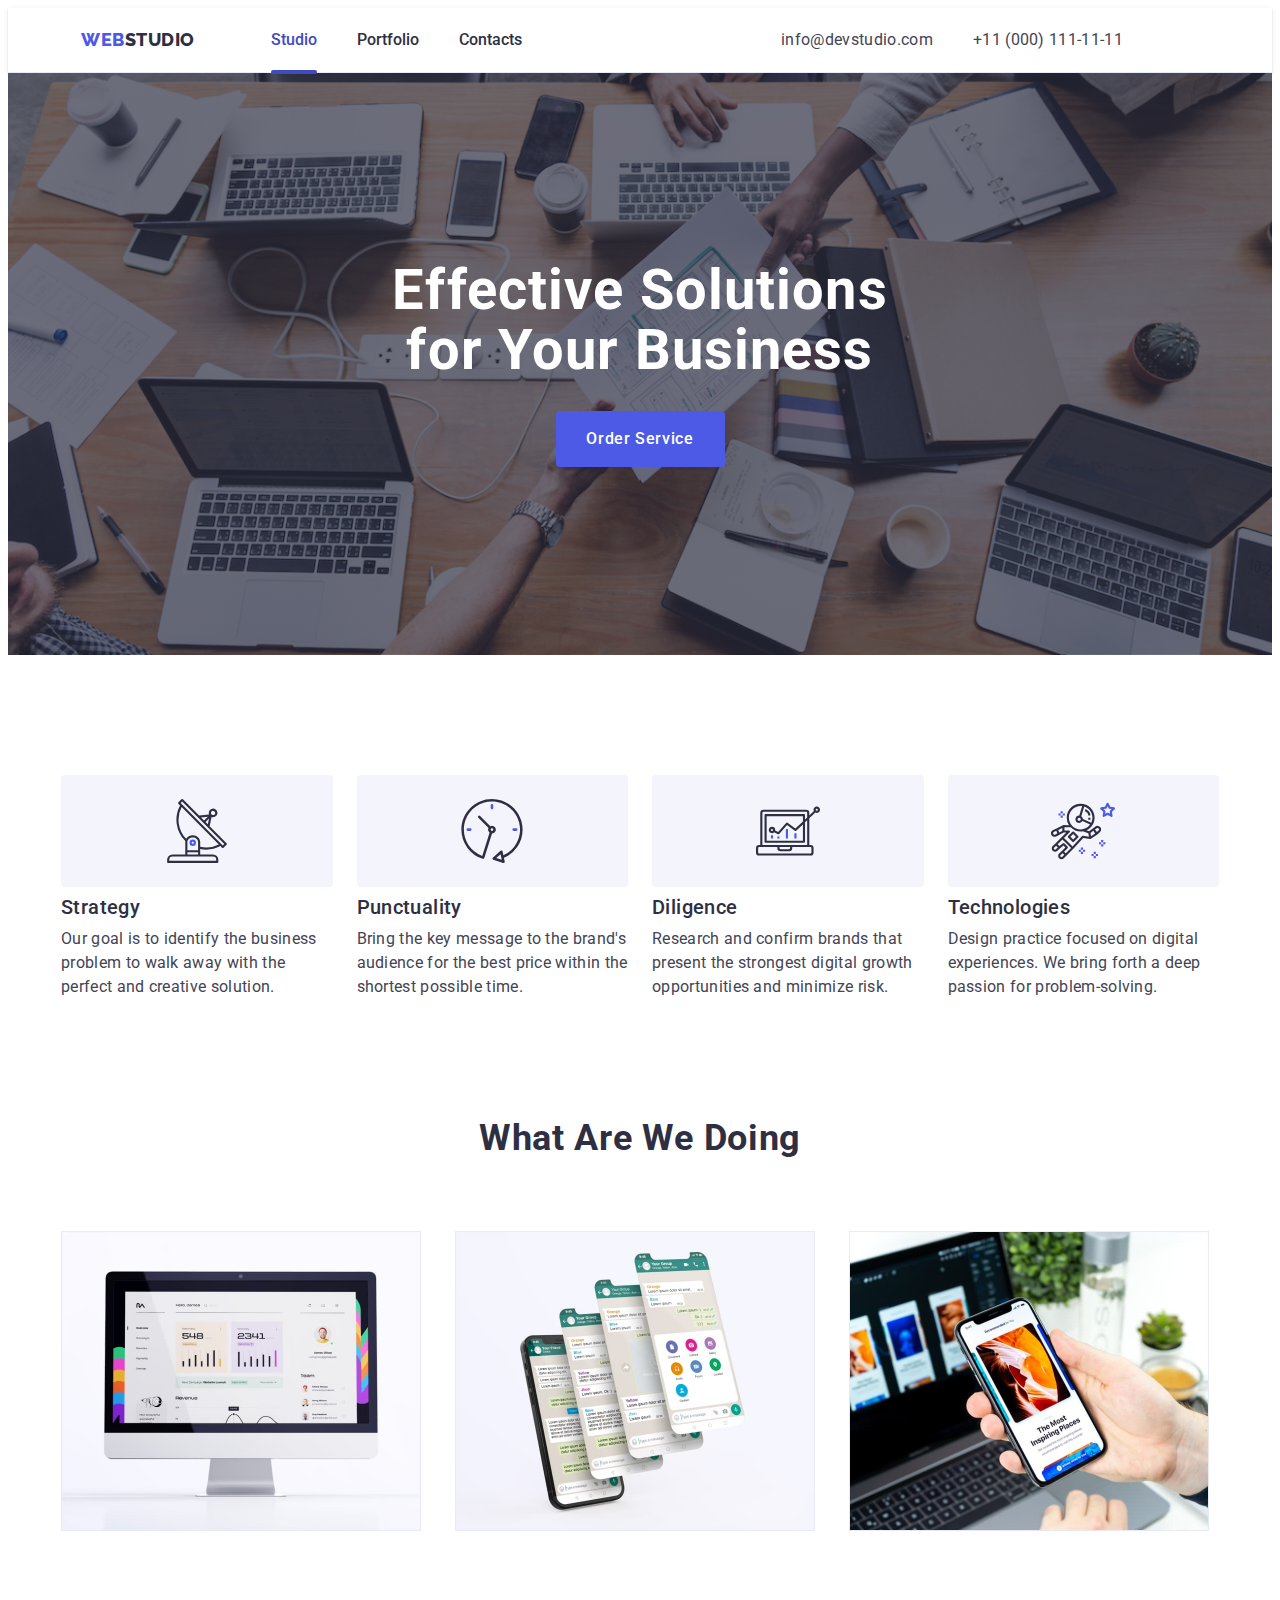
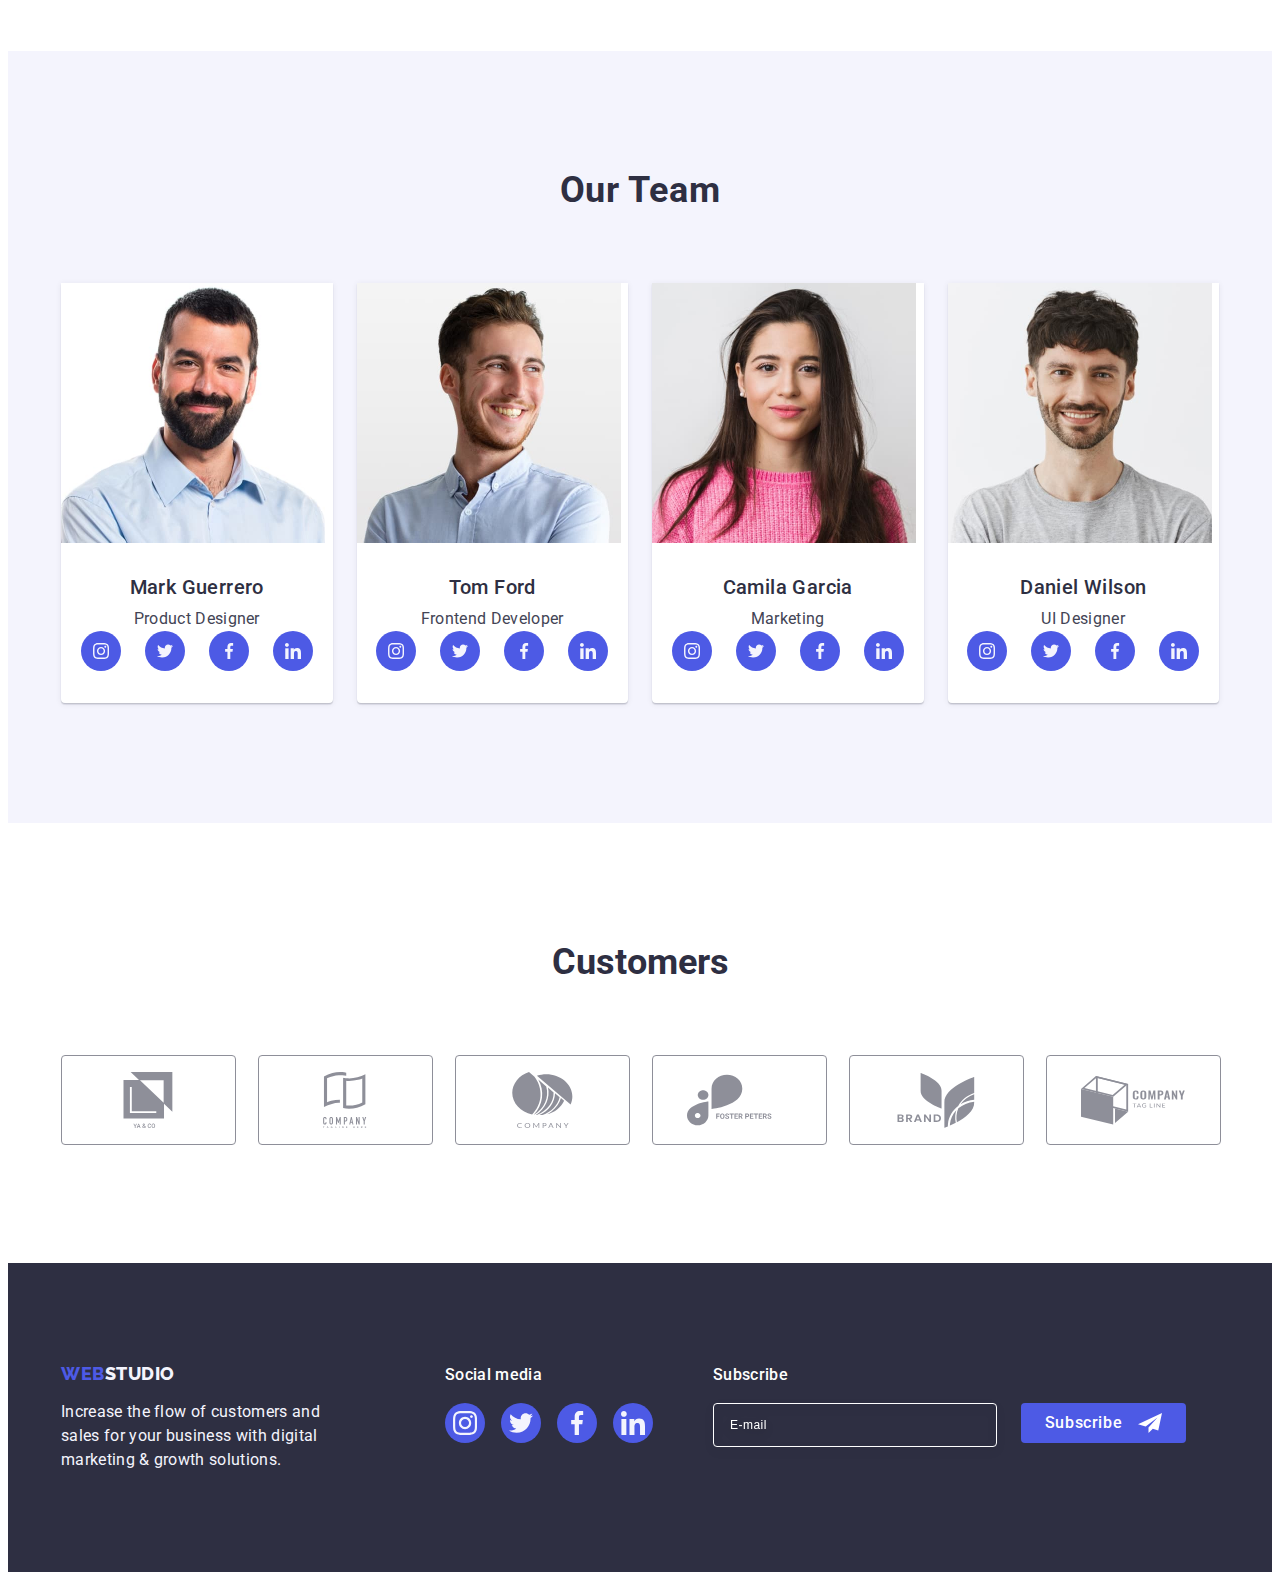
==== commit 0e0adc10: "update" ====
--- a/index.html
+++ b/index.html
@@ -360,8 +360,8 @@
             Subscribe
                 </p>
                 <form class="footer-form">
-            <label class="footer-label" for="">
-                <input class="footer-input" type="email" name="subscribe" placeholder="E-mail"/>
+            <label class="footer-label">
+                <input class="footer-input" id="email-input" type="email" name="subscribe" placeholder="E-mail"/>
             </label>
             <button class="submit-btn" type="submit">
                 Subscribe
--- a/css/styles.css
+++ b/css/styles.css
@@ -592,10 +592,7 @@
 
 .footer-form{
     display: flex;
-    margin-left:60px
-}
-
-footer-label{
+    margin-left:60px;
     gap: 24px;
 }
 
